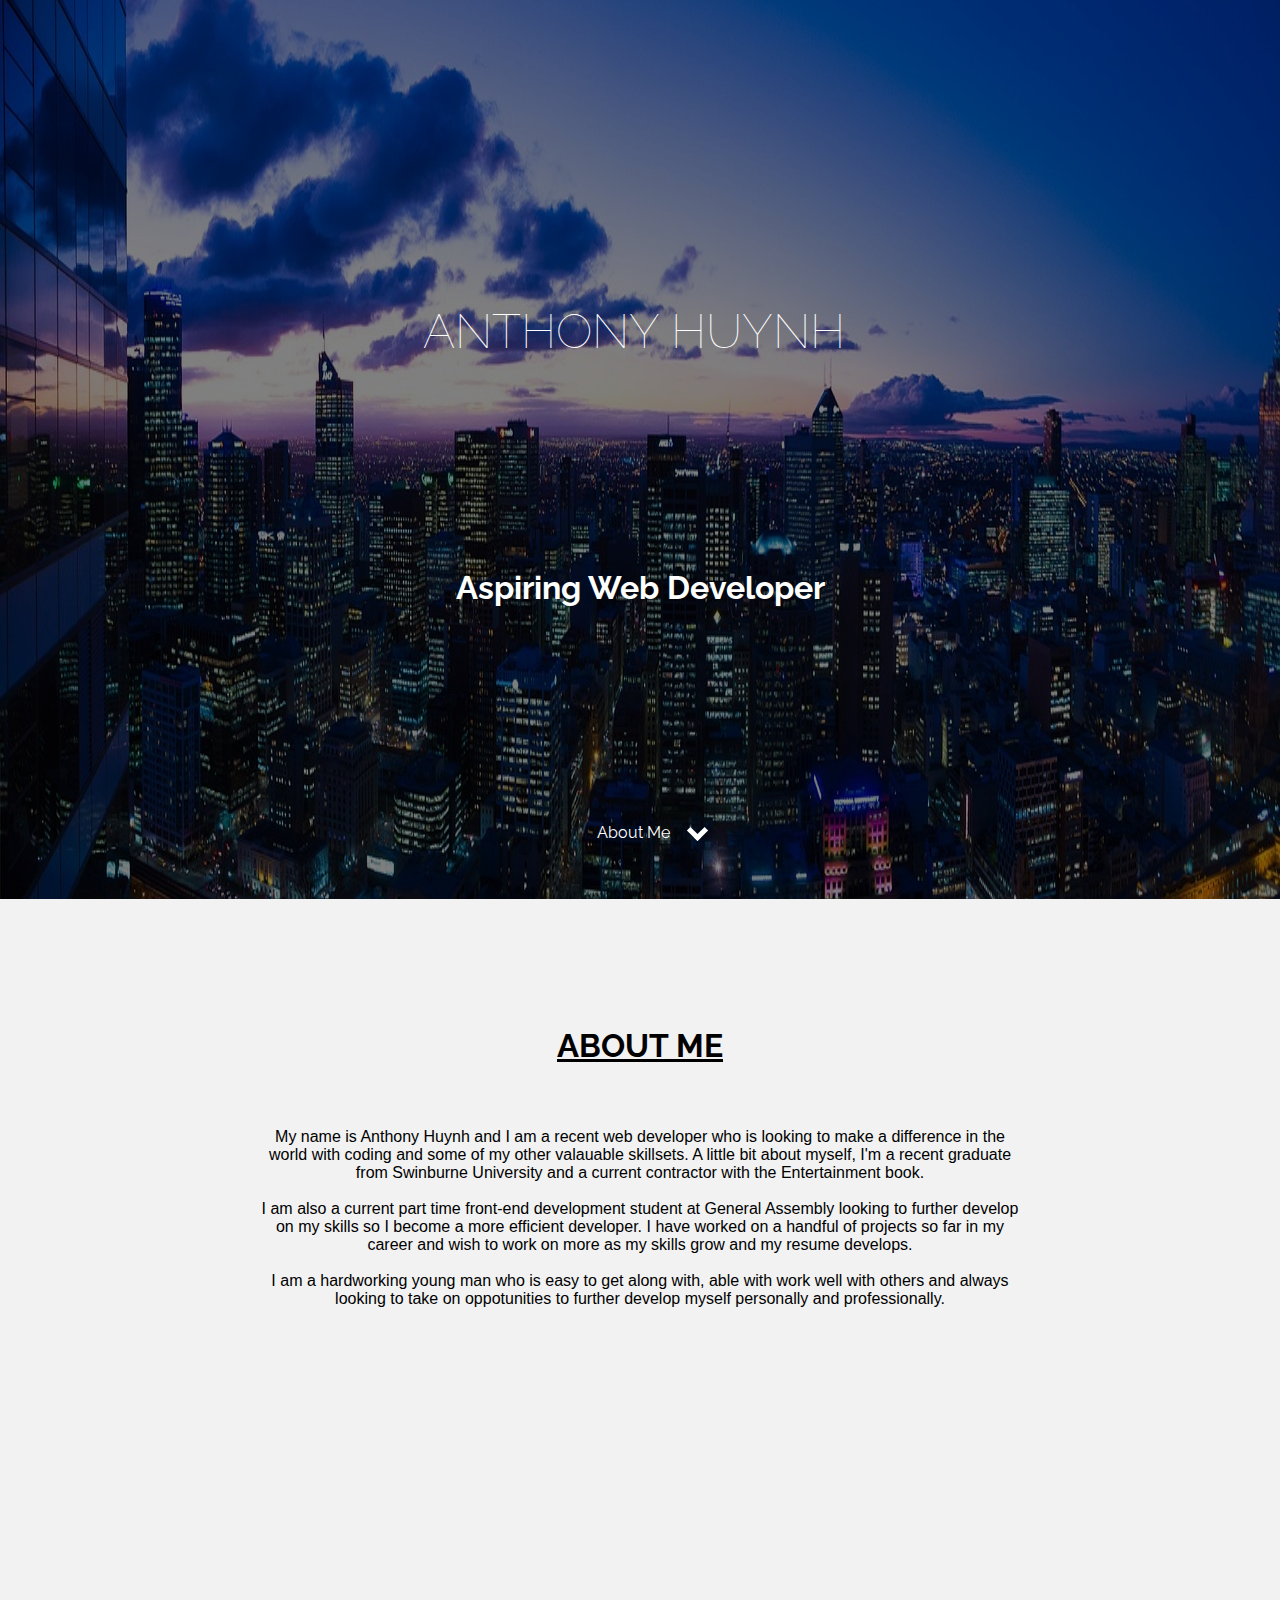
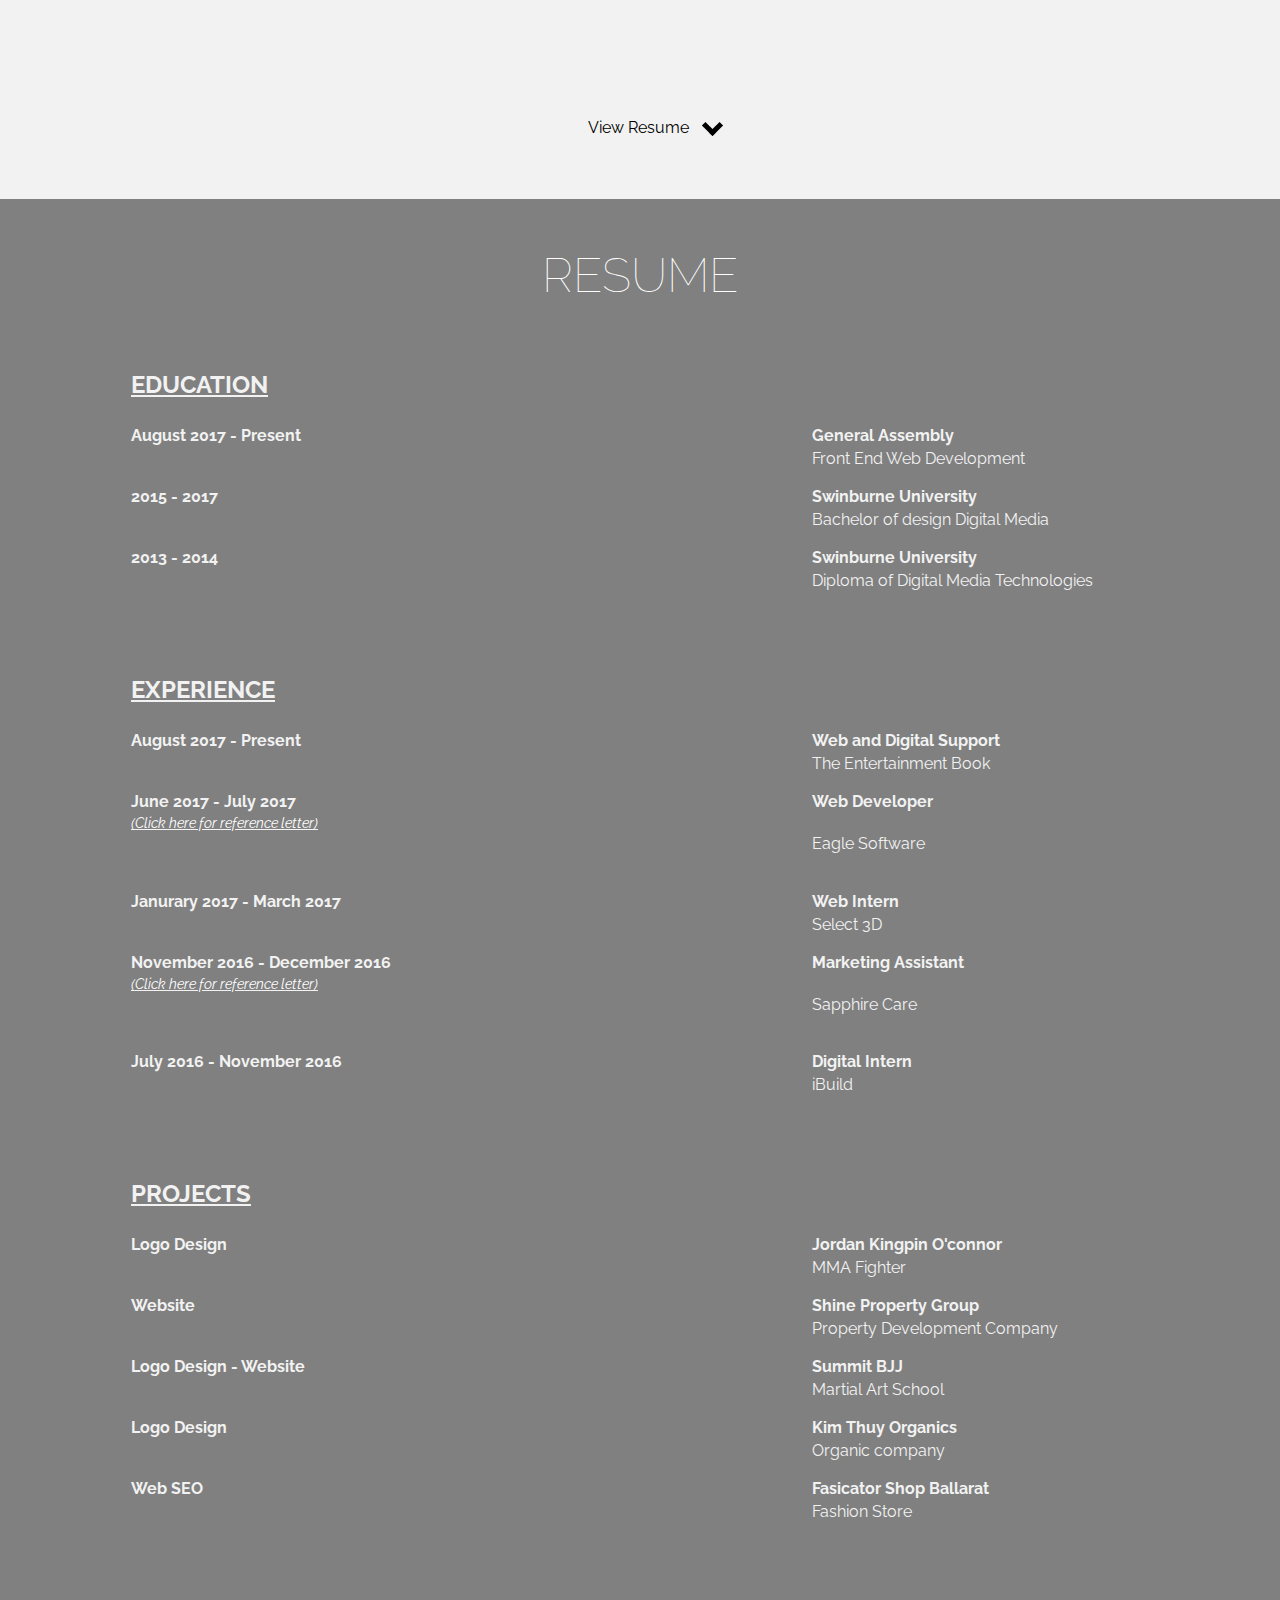
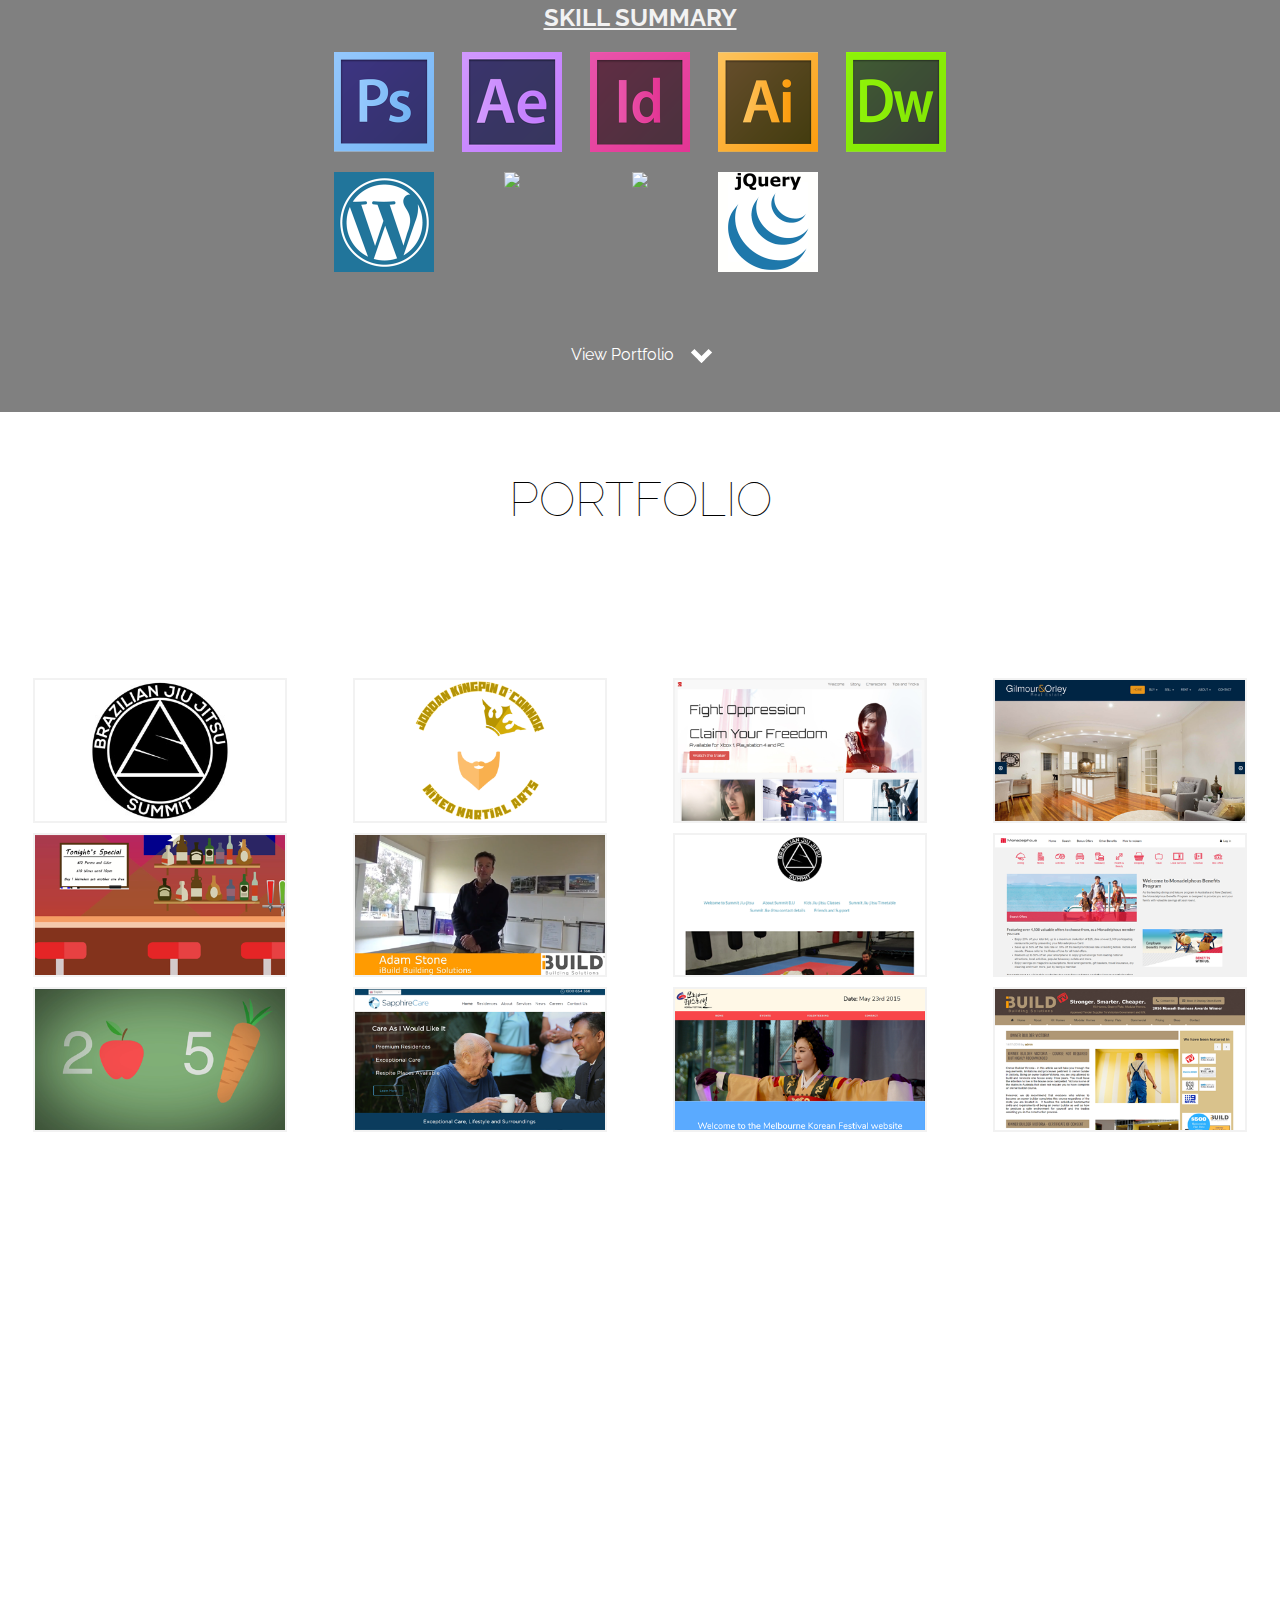
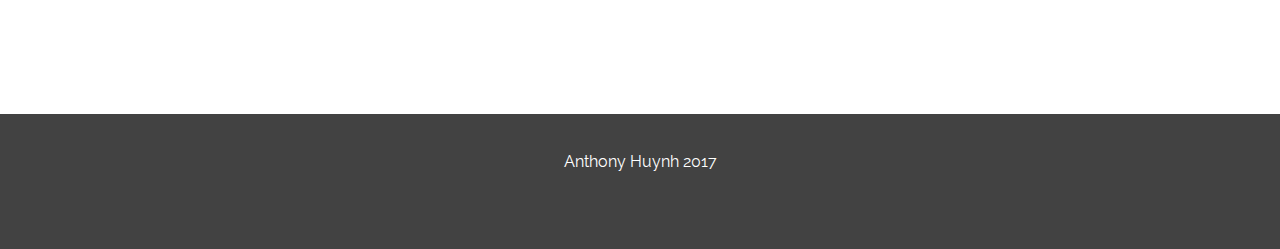
==== index.html @ 7696cb7b "AH-Final_Project" ====
<!DOCTYPE html>
<html>
  <head>
    <meta charset="utf-8">
    <title>Anthony Huynh</title>
    <link rel="stylesheet" href="style.css">
    <link href="https://fonts.googleapis.com/css?family=Raleway" rel="stylesheet">
  </head>
  <body>
    <header>
    <img src="images/background.jpg" alt="background">
      <h1>Anthony Huynh</h1>
      <h2>Aspiring Web Developer</h2>
      <a class="About" href="#one">About Me <i class="arrow down"></i></a>
    </header>
    <main class="About-me" id="one">
      <h1>About me</h1>
      <p>My name is Anthony Huynh and I am a recent web developer who is looking
      to make a difference in the world with coding and some of my other valauable skillsets. A little bit about myself, I'm a recent graduate from Swinburne University and a current contractor with the Entertainment book.<br><br>
      I am also a current part time front-end development student at General Assembly looking to further develop on my skills so I become a more efficient developer. I have worked on a handful of projects so far in my career and wish to work on more as my skills grow and my resume develops. <br><br>
      I am a hardworking young man who is easy to get along with, able with work well with others and always looking to take on oppotunities to further develop myself personally and professionally.  </p>
      <a class="About" href="#two">View Resume <i class="arrow down"></i></a>
    </main>

    <main class="Resume" id="two">
      <h1>Resume</h1>

      <table class="projects">
        <tr>
          <th>Education</th>
        </tr>
        <tr>
          <td class="bold">August 2017 - Present</td>
          <td></td>
          <td class="bold">General Assembly</td>
        </tr>
        <tr class="spaceUnder">
          <td></td>
          <td></td>
          <td>Front End Web Development</td>
        </tr>

        <tr>
          <td class="bold">2015 - 2017</td>
          <td></td>
          <td class="bold">Swinburne University</td>
        </tr>
        <tr class="spaceUnder">
          <td></td>
          <td></td>
          <td>Bachelor of design Digital Media</td>
        </tr>

        <tr>
          <td class="bold">2013 - 2014</td>
          <td></td>
          <td class="bold">Swinburne University</td>
        </tr>
        <tr class="spaceUnder">
          <td></td>
          <td></td>
          <td>Diploma of Digital Media Technologies</td>
        </tr>

      </table>


<table class="experience">
  <tr>
    <th>Experience</th>
  </tr>
  <tr>
    <td class="bold">August 2017 - Present</td>
    <td></td>
    <td class="bold">Web and Digital Support</td>
  </tr>
  <tr class="spaceUnder">
    <td></td>
    <td></td>
    <td>The Entertainment Book</td>
  </tr>

  <tr>
    <td class="bold">June 2017 - July 2017</td>
    <td></td>
    <td class="bold">Web Developer</td>
  </tr>
  <tr class="spaceUnder">
    <td class="letter"><a href="Eagle.pdf" target="_blank">(Click here for reference letter)</a></td>
    <td></td>
    <td>Eagle Software</td>
  </tr>

  <tr>
    <td class="bold">Janurary 2017 - March 2017</td>
    <td></td>
    <td class="bold">Web Intern</td>
  </tr>
  <tr class="spaceUnder">
    <td></td>
    <td></td>
    <td>Select 3D</td>
  </tr>

  <tr>
    <td class="bold">November 2016 - December 2016</td>
    <td></td>
    <td class="bold">Marketing Assistant</td>
  </tr>
  <tr class="spaceUnder">
    <td class="letter"><a href="Sapphire.pdf" target="_blank">(Click here for reference letter)</a></td>
    <td></td>
    <td class="padding">Sapphire Care</td>
  </tr>

  <tr>
    <td class="bold">July 2016 - November 2016</td>
    <td></td>
    <td class="bold">Digital Intern</td>
  </tr>
  <tr class="spaceUnder">
    <td></td>
    <td></td>
    <td>iBuild</td>
  </tr>
</table>

<table class="projects">
  <tr>
    <th>Projects</th>
  </tr>
  <tr>
    <td class="bold">Logo Design</td>
    <td></td>
    <td class="bold">Jordan Kingpin O'connor</td>
  </tr>
  <tr class="spaceUnder">
    <td></td>
    <td></td>
    <td>MMA Fighter</td>
  </tr>

  <tr>
    <td class="bold">Website</td>
    <td></td>
    <td class="bold">Shine Property Group</td>
  </tr>
  <tr class="spaceUnder">
    <td></td>
    <td></td>
    <td>Property Development Company</td>
  </tr>

  <tr>
    <td class="bold">Logo Design - Website</td>
    <td></td>
    <td class="bold">Summit BJJ</td>
  </tr>
  <tr class="spaceUnder">
    <td></td>
    <td></td>
    <td>Martial Art School</td>
  </tr>

  <tr>
    <td class="bold">Logo Design</td>
    <td></td>
    <td class="bold">Kim Thuy Organics</td>
  </tr>
  <tr class="spaceUnder">
    <td></td>
    <td></td>
    <td>Organic company</td>
  </tr>

  <tr>
    <td class="bold">Web SEO</td>
    <td></td>
    <td class="bold">Fasicator Shop Ballarat</td>
  </tr>
  <tr class="spaceUnder">
    <td></td>
    <td></td>
    <td>Fashion Store</td>
  </tr>
</table>

<h2>Skill Summary</h2>

<div class="skills">
  <div class="row">
    <div class="skill"><img src="images/Ps.png"></div>
    <div class="skill"><img src="images/Ae.png"></div>
    <div class="skill"><img src="images/Id.png"></div>

    <div class="skill"><img src="images/Ai.png"></div>
    <div class="skill"><img src="images/Dw.png"></div>
    <div class="skill"><img src="images/Wp.png"></div>

    <div class="skill"><img src="images/Html.png"></div>
    <div class="skill"><img src="images/Css.png"></div>
    <div class="skill"><img src="images/jquery.png"></div>
  </div>
</div>


      <a class="About" href="#three">View Portfolio <i class="arrow down"></i></a>
    </main>

    <main class="Portfolio" id="three">
      <h1>Portfolio</h1>


      <div class="grid">
        <div class="row">
          <div class="sample"><a href="images/Brazillian.png" target="_blank"><img src="images/Anthony_Huynh_Summit.jpg"></a></div>
          <div class="sample"><a href="images/Jordan.png" target="_blank"><img src="images/Anthony_Huynh_Jordan.png"></a></div>
          <div class="sample"><a href="http://www.anthony-huynh.com/Mirror%27s%20Edge/" target="_blank"><img src="images/Anthony_Huynh_Mirrors.png"></a></div>

          <div class="sample"><a href="http://www.gilmourorley.com.au/" target="_blank"><img src="images/Anthony_Huynh_Eagle.png"></a></div>
          <div class="sample"><a href="https://www.youtube.com/watch?v=zoyryoBjzZ0" target="_blank"><img src="images/Anthony_Huynh_Drinkwise.png"></a></div>
          <div class="sample"><a href="https://www.youtube.com/watch?v=F9RUvVRaU1A" target="_blank"><img src="images/Anthony_Huynh_iBuild.png"></a></div>


          <div class="sample"><a href="http://summitjiujitsu.com.au/" target="_blank"><img src="images/Anthony_Huynh_Summit_Bjj.png"></a></div>
          <div class="sample"><a href="https://monadelphous.frequentvalues.com.au/" target="_blank"><img src="images/Anthony_Huynh_Entertainment.png"></a></div>
          <div class="sample"><a href="https://www.youtube.com/watch?v=_N1WAv1LRvY" target="_blank"><img src="images/Anthony_Huynh_Health.png"></a></div>


          <div class="sample"><a href="https://www.sapphirecare.com.au/" target="_blank"><img src="images/Anthony_Huynh_Summit_Sapphire.png"></a></div>
          <div class="sample"><a href="http://www.anthony-huynh.com/Korean_Festival_Website/" target="_blank"><img src="images/Anthony_Huynh_Summit_Korea.png"></a></div>
          <div class="sample"><a href="http://i-build.com.au/owner-builder-victoria/" target="_blank"><img src="images/Anthony_Huynh_iBuild_Vic.png"></a></div>
        </div>
      </table>
    </main>


    <footer>
      <p>Anthony Huynh 2017</p>
    </footer>
  </body>
  <script
    src="https://code.jquery.com/jquery-3.2.1.js"
    integrity="sha256-DZAnKJ/6XZ9si04Hgrsxu/8s717jcIzLy3oi35EouyE="
    crossorigin="anonymous"></script>
    <script type="text/javascript" src="script.js"></script>
</html>
---- style.css ----
body{
  margin:0;
  background-color: grey;
}

p{
  font-family: 'Open Sans', sans-serif;
}

header{
  position: relative;
  min-height: 100vh;
}

header img{
  background-size: cover;
  width:100%;
  height:auto;
  min-height: auto;
  filter: brightness(50%);
  min-height: 100vh;
}


header h1{
  font-family: 'Raleway', sans-serif;
  text-transform: uppercase;
  text-align:center;
  position: absolute;
  z-index: 1;
  left:30%;
  right:30%;
  top:30%;
  font-weight: lighter;
  font-size:3em;
  color:#ffffff;
  width:500px;
}

header h2{
  font-family: 'Raleway', sans-serif;
  position: absolute;
  left:30%;
  right:30%;
  top:60%;
  text-align:center;
  color:#ffffff;
  font-size:2em;
}

header a{
  position: absolute;
  left:45%;
  right:45%;
  top:91%;
  color:#ffffff;
  text-align:center;
  font-family: 'Raleway', sans-serif;
  text-decoration: none;
  width:150px;
}

/*About*/

.About i {
    border: solid #ffffff;
    border-width: 0 5px 5px 0;
    display: inline-block;
    padding: 5px;
    font-family: 'Raleway', sans-serif;
    margin-left: 1em;
}


.down {
    transform: rotate(45deg);
    -webkit-transform: rotate(45deg);
}

.About-me{
  background-color:#f2f2f2;
  margin-top:-5px;
  text-align: center;
  min-height: 100vh;
  overflow:hidden;
  position: relative;
}

.About-me h1{
  font-family: 'Raleway', sans-serif;
  color:#000000;
  text-transform: uppercase;
  text-align: center;
  padding-top:10%;
  margin:0;
  text-decoration: underline;
}

.About-me p{
  width:60%;
  margin: auto;
  padding-top:5%;
  font-size: 1em;
}

.About-me i {
    border: solid #000000;
    border-width: 0 5px 5px 0;
    display: inline-block;
    padding: 5px;
    font-family: 'Raleway', sans-serif;
    margin-left: 1em;
}

.About-me a{
  position: absolute;
  left:44%;
  right:45%;
  top:91%;
  color:#000000;
  text-align:center;
  font-family: 'Raleway', sans-serif;
  text-decoration: none;
  width:150px;
}

.About-me .About i{
  border: solid #000000;
  border-width: 0 5px 5px 0;
  display: inline-block;
  padding: 5px;
  font-family: 'Raleway', sans-serif;
  margin-left: 1em;
  position: absolute;

}

/*Resume*/

.Resume{
  font-family: 'Raleway', sans-serif;
  color:#f2f2f2;
  margin:0;
  min-height: 100vh;
  padding-top: 3em;
}

.Resume h1{
  font-family: 'Raleway', sans-serif;
  text-transform: uppercase;
  text-align:center;
  z-index: 1;
  left:30%;
  right:30%;
  font-weight: lighter;
  font-size:3em;
  color:#ffffff;
  margin-top:0px;
}

.Resume h2{
  top:10%;
  left:30%;
  right:30%;
}

.Resume td a{
  text-align: left;
}

.Resume .experience{
  top:20%;
  width:80%;
  margin-left: 10%;
  margin-right: 10%;
  margin-top: 5%;
}

.Resume .projects{
  top:60%;
  width:80%;
  margin-left: 10%;
  margin-right: 10%;
  margin-top: 5%;
  margin-bottom: 5%;
}


.Resume th{
  font-size:1.5em;
  text-align: left;
  padding-bottom:1em;
  text-transform: uppercase;
  text-decoration: underline;
}

.Resume .skills{
  font-size:1em;
  padding-bottom: 5px;
  margin-bottom: 3em;
}

.Resume td{
  font-size:1em;
  width:33.33333%;
}

.Resume .letter {
  font-size:0.9em;
  font-style: italic;
  padding-top:0px;
  text-decoration: underline;
}

.Resume h2{
  font-size:1.5em;
  text-transform: uppercase;
  text-align: center;
  text-decoration: underline;
}

.Resume a{
  color:#ffffff;
  text-decoration: none;
  text-align: center;
  display: block;
  margin-bottom:3em;
}

.bold{
  font-weight: bold;
}

tr.spaceUnder>td {
  padding-bottom: 1em;
}

.padding{
  padding:none !important;
}

.scrollDown2{
  margin-left: auto;
  margin-right: auto;
  display: block;
  padding-bottom: 1.5em;
  width:150px;
  color:#ffffff;
  text-decoration: none;
}

.Resume i {
    border: solid #ffffff;
    border-width: 0 5px 5px 0;
    display: inline-block;
    padding: 5px;
    font-family: 'Raleway', sans-serif;
    margin-left: 1em;
}

.Resume .skills{
  float:left;
  width:100%;
}

.Resume .row{
  width:50%;
  float:left;
  margin-left: 25%;
}

.skill{
  width:20%;
  float: left;
  text-align: center;
  margin-bottom:2.5%;
}

.skill img{
  width:100px;
}

/*Portfolio*/

.Portfolio{
  min-height: 150vh;
  background-color: #ffffff;
  position: relative;
  margin-bottom: -5%
}

.Portfolio h1{
  font-family: 'Raleway', sans-serif;
  text-transform: uppercase;
  text-align:center;
  position: absolute;
  z-index: 1;
  left:30%;
  right:30%;
  top:2%;
  font-weight: lighter;
  font-size:3em;
  color:#000000;
}

.Portfolio .grid{
  width:100%;
  position: absolute;
  top:20%;
}

.Portfolio .grid .row{
  width:100%;
}

.sample{
  width:25%;
  float: left;
  display: block;
  margin-top:-4px;
  height: auto;
  text-align: center;
  margin-bottom:10px;
}

.Portfolio img{
  width:250px;
  border:solid 2px #f2f2f2;
}

.Portfolio img:hover {
    opacity: 0.6;
    filter: alpha(opacity=100);
     transition: all 0.5s;
}

/*Lightbox*/

/*Footer*/

Footer{
  min-height: 15vh;
  background-color: #424242;
  position: relative;
  margin-bottom: -5%;
}

Footer p{
  text-align: center;
  color:#ffffff;
  padding-top:3%;
  font-family: 'Raleway', sans-serif;
}

@media only screen and (max-width: 1200px) {

  header h1{
    font-family: 'Raleway', sans-serif;
    text-transform: uppercase;
    text-align:center;
    position: absolute;
    z-index: 1;
    left:28%;
    right:30%;
    top:30%;
    font-weight: lighter;
    font-size:3em;
    color:#ffffff;
    width:500px;
  }


header h2{
  font-family: 'Raleway', sans-serif;
  position: absolute;
  left:30%;
  right:30%;
  top:60%;
  font-size:1.5em;
}


header a{
  left:43%;
}

/*About*/

.About-me h1{
  font-family: 'Raleway', sans-serif;
  color:#000000;
  text-transform: uppercase;
  text-align: center;
  padding-top:5%;
  margin:0;
  text-decoration: underline;
}



/*Resume*/

.skill{
  width:20%;
  float: left;
  text-align: center;
}

.Resume .skills{
  float:left;
  width:100%;
  padding-left: 0%;
}

.Resume .row{
  width:80%;
  float:left;
  margin-left: 10%;
}

.skill{
  width:25%;
  float: left;
  text-align: center;
  margin-bottom:2.5%;
}


/*Portfolio*/

.Portfolio{
  min-height: 170vh;
}

  .sample{
    width:33.3333%;
  }

}


@media only screen and (max-width: 768px) {

/*Header*/
header a{
  position: absolute;
  left:42%;
  right:40%;
  top:91%;
  color:#ffffff;
  text-align:center;
  font-family: 'Raleway', sans-serif;
  text-decoration: none;
  width:150px;
}

header h1{
  width:350px;
  left:26%;
  font-size:3em;
}

header h2{
  font-family: 'Raleway', sans-serif;
  position: absolute;
  left:30%;
  right:30%;
  top:60%;
  text-align:center;
  color:#ffffff;
  font-size:1.5em;
  width:300px;
}

/*About*/
.About-me p{
  width:80%;
  left:10%;
}

.About-me a{
  left:40%;
}

/*Resume*/

.Resume .row{
  width:90%;
  float:left;
  margin-left: 5%;
}

.skill{
  width:33.3333%;
  float: left;
  text-align: center;
  margin-bottom:2.5%;
}


/*Portfolio*/
.Portfolio{
  min-height: 260vh;
}

  .sample{
    width:50%;
  }

  /*Footer*/

  Footer p{
    text-align: center;
    color:#ffffff;
    padding-top:5%;
  }

}

@media only screen and (max-width: 480px) {

  /*Header*/
  header h1{
    z-index: 1;
    top:25%;
    font-weight: lighter;
    font-size:2.5em;
    display: block;
    width:250px;
    left: 22%;
  }

  header h2{
    top:60%;
    left:17%;
    font-size: 1em
  }

  header a{
    position: absolute;
    left:33%;
    right:40%;
    top:85%;
    color:#ffffff;
    text-align:center;
    font-family: 'Raleway', sans-serif;
    text-decoration: none;
    width:150px;
  }

  /*About*/
  .About-me p{
    width:90%;
    left:5%;
  }

  .About-me{
    min-height: 100vh;
  }

  .About-me a{
    left:30%;
    top:95%;
  }

  /*Resume*/

  .skill{
    width:50%;
    float: left;
    text-align: center;
    margin-bottom:2.5%;
  }


  /*Portfolio*/


    .Portfolio h1{
      font-family: 'Raleway', sans-serif;
      text-transform: uppercase;
      text-align:center;
      position: absolute;
      z-index: 1;
      left:15%;
      right:30%;
      top:5%;
      font-weight: lighter;
      font-size:3em;
      color:#000000;
      margin-top: 0px;
    }


    .Portfolio{
      min-height: 420vh;
    }

    .Portfolio .grid{
      top:10%;
    }

    .sample{
      width:100%;
    }

    /*Footer*/

    Footer p{
      text-align: center;
      color:#ffffff;
      padding-top:8%;
    }

  }
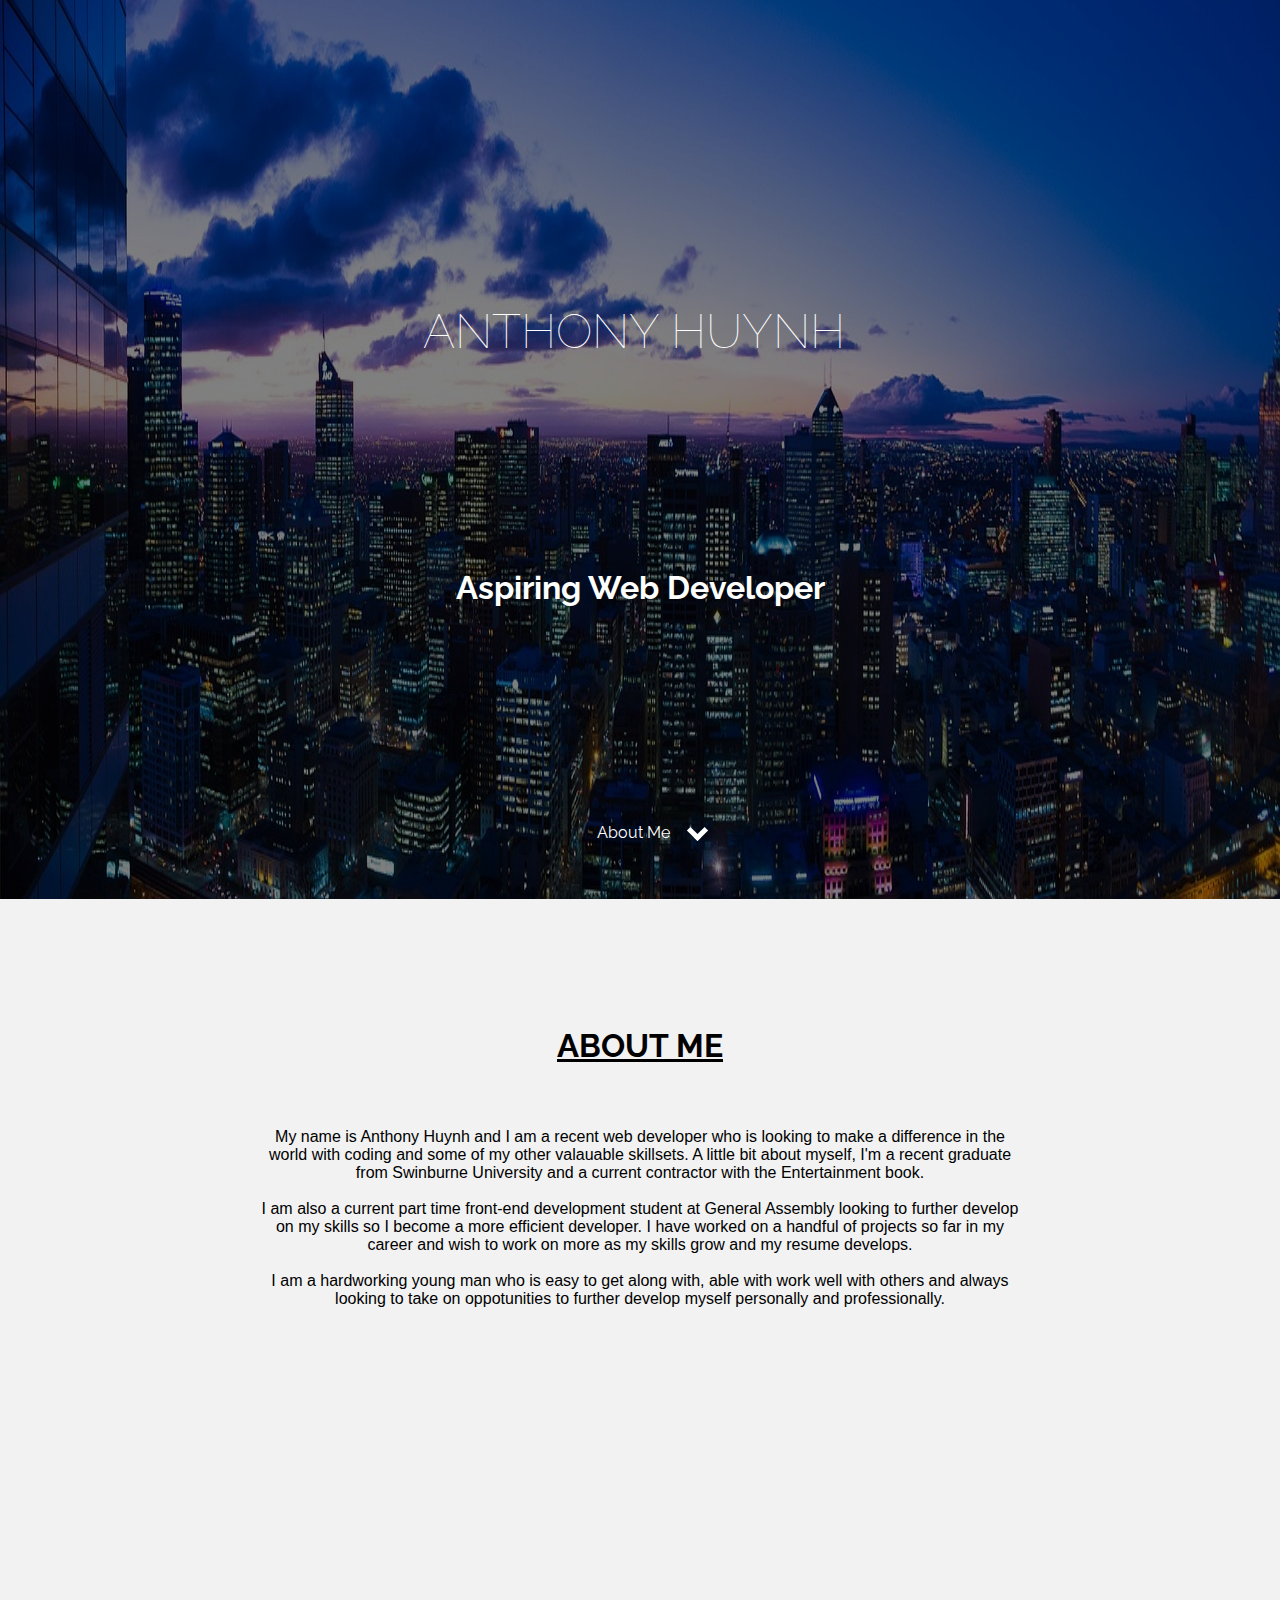
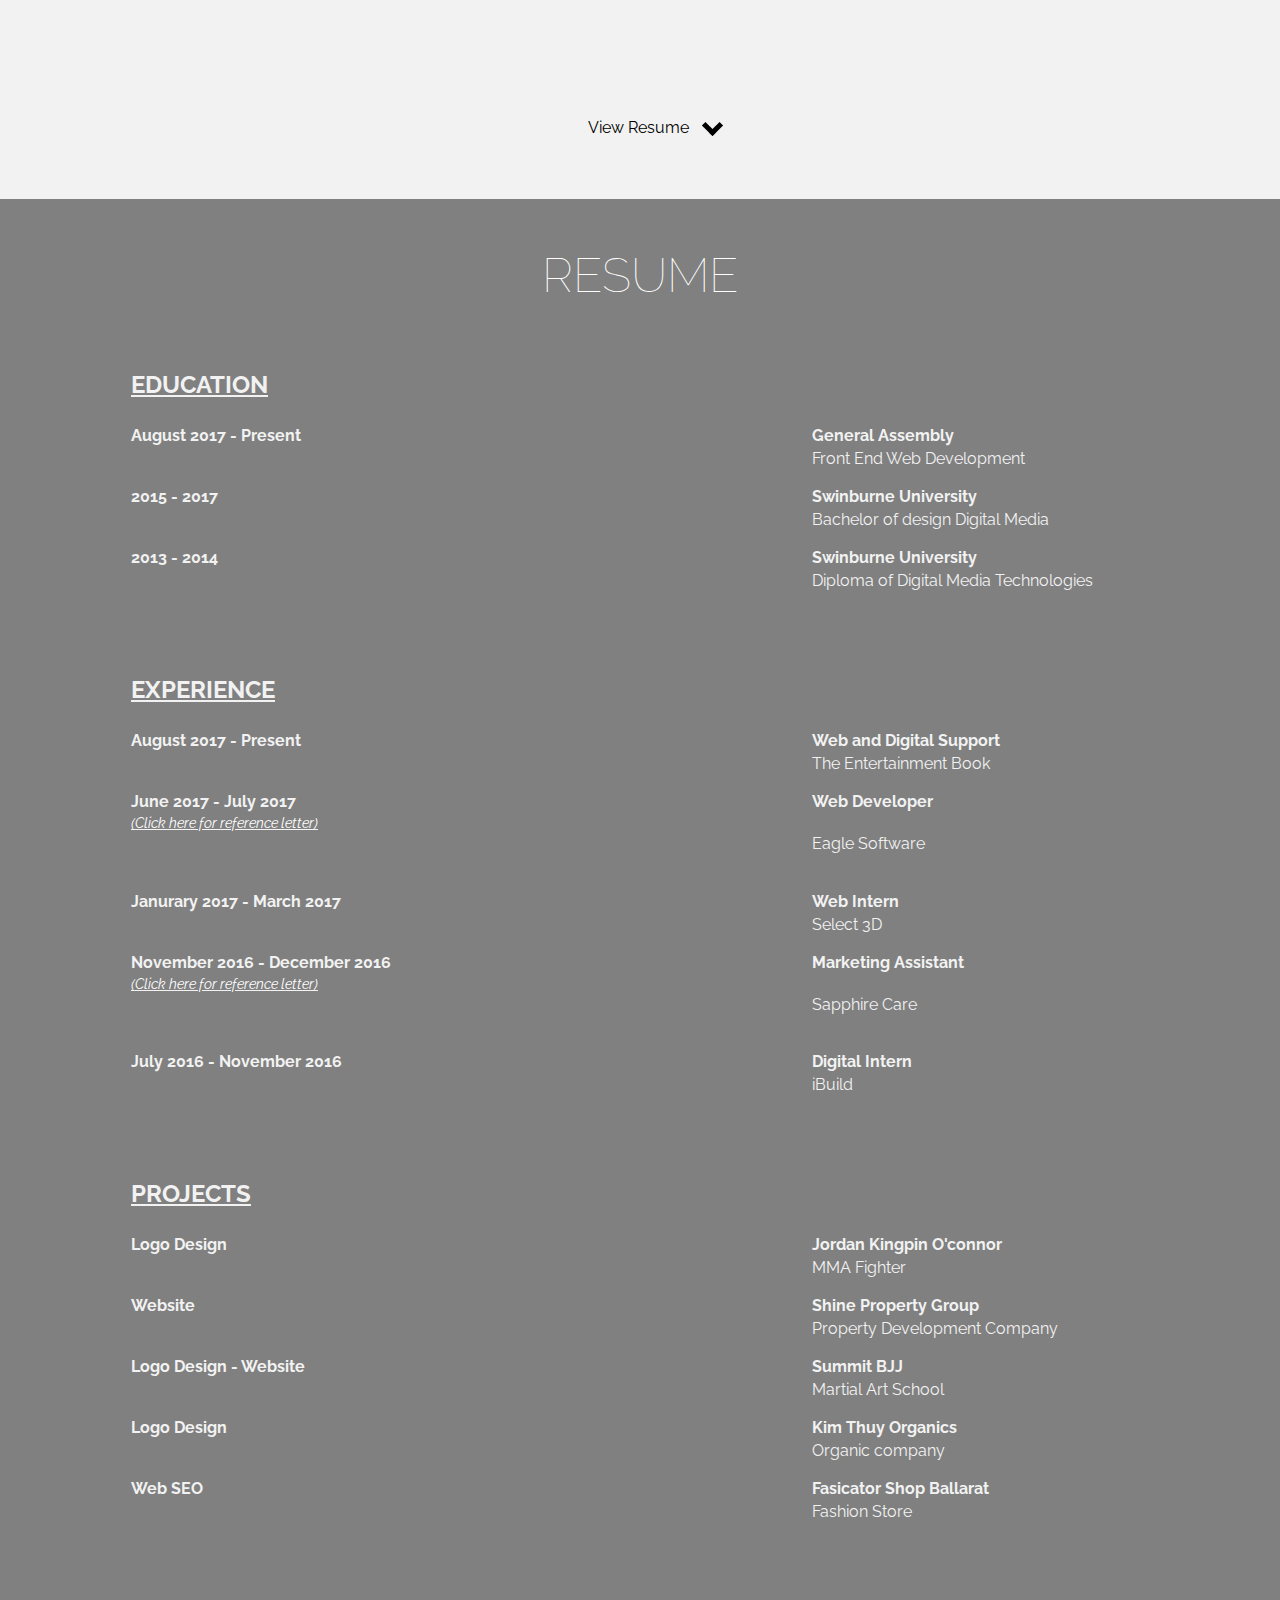
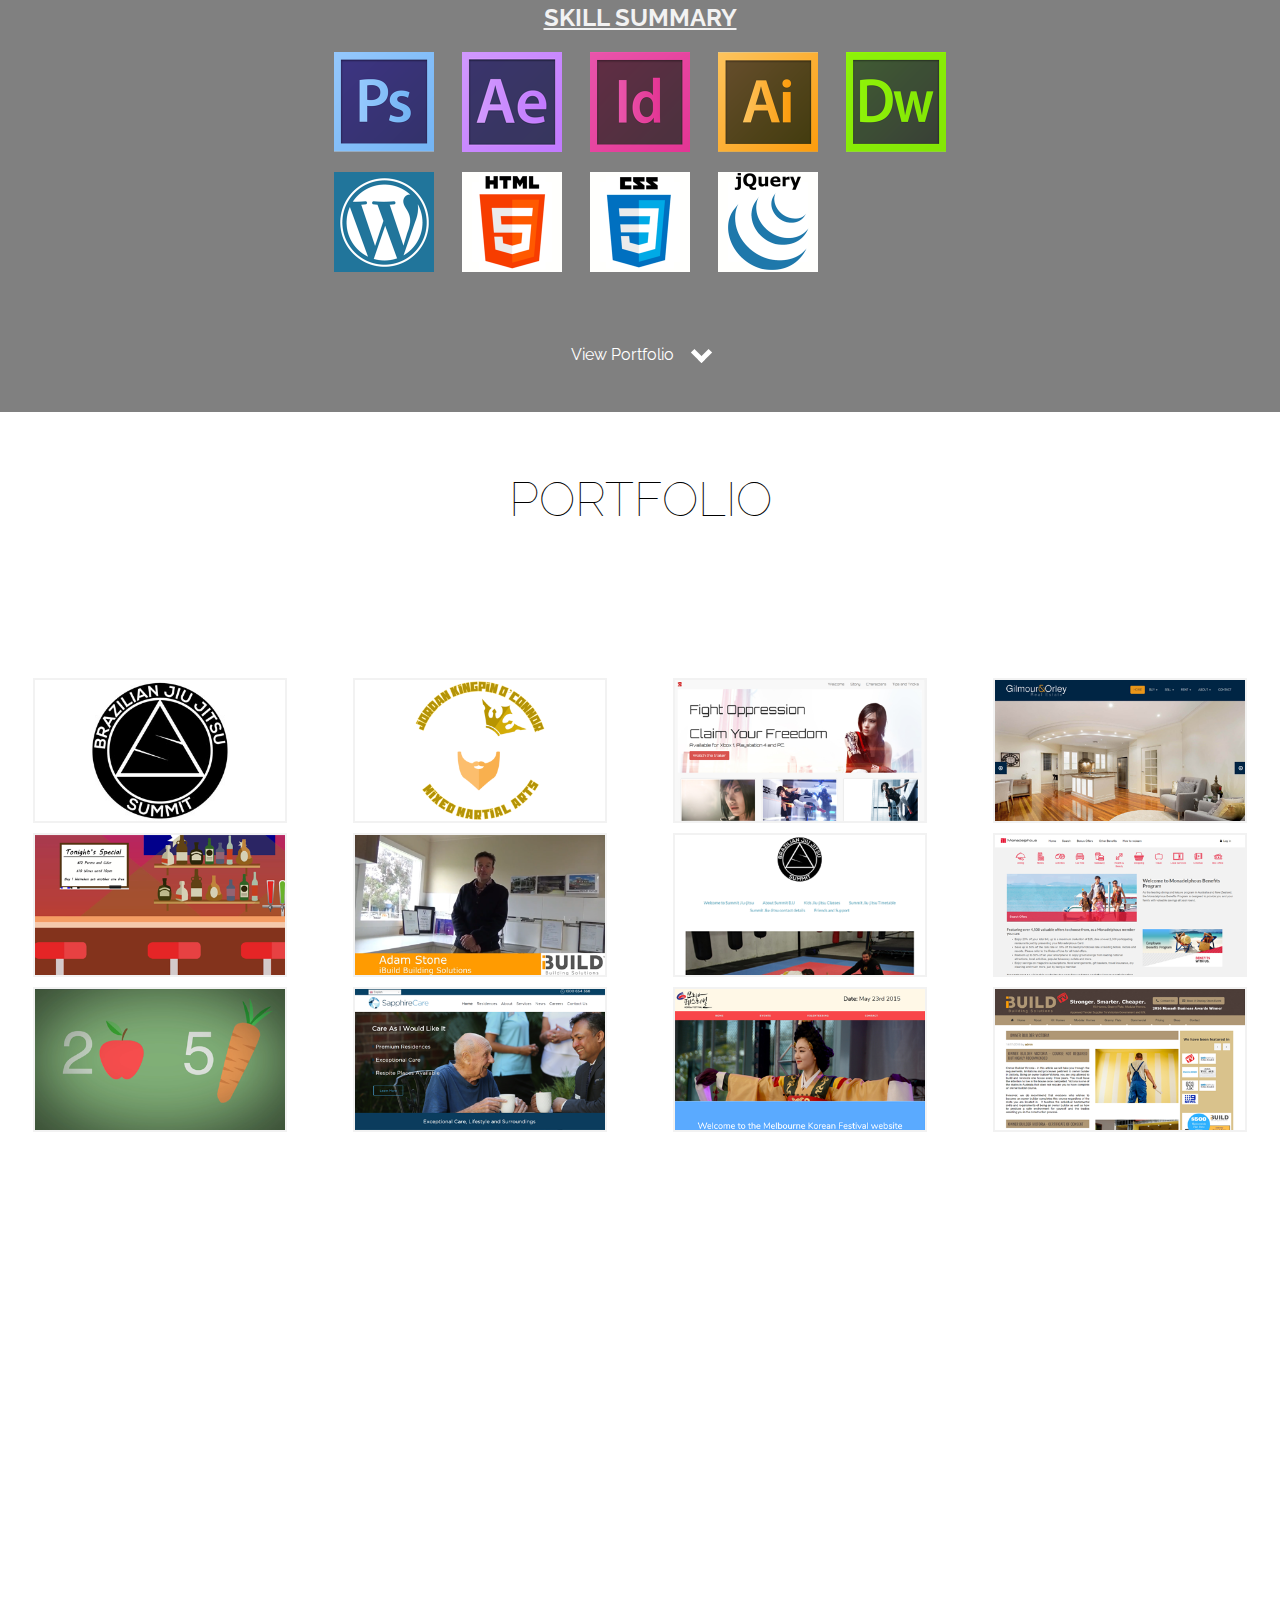
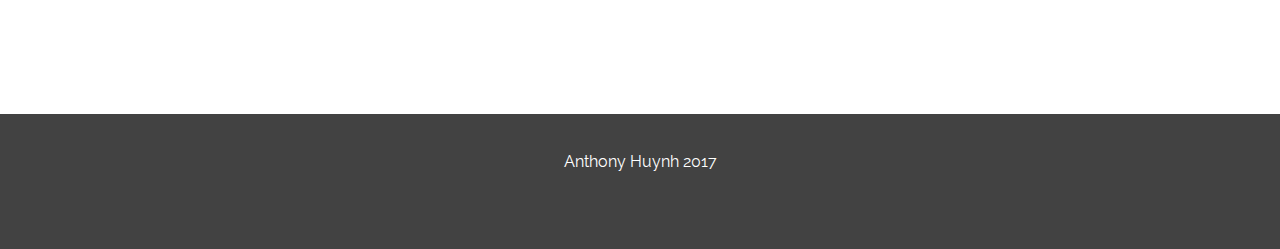
==== commit b1aecb78: "Final Project" ====
--- a/index.html
+++ b/index.html
@@ -197,8 +197,8 @@
     <div class="skill"><img src="images/Dw.png"></div>
     <div class="skill"><img src="images/Wp.png"></div>
 
-    <div class="skill"><img src="images/Html.png"></div>
-    <div class="skill"><img src="images/Css.png"></div>
+    <div class="skill"><img src="images/html.png"></div>
+    <div class="skill"><img src="images/CSS.png"></div>
     <div class="skill"><img src="images/jquery.png"></div>
   </div>
 </div>
